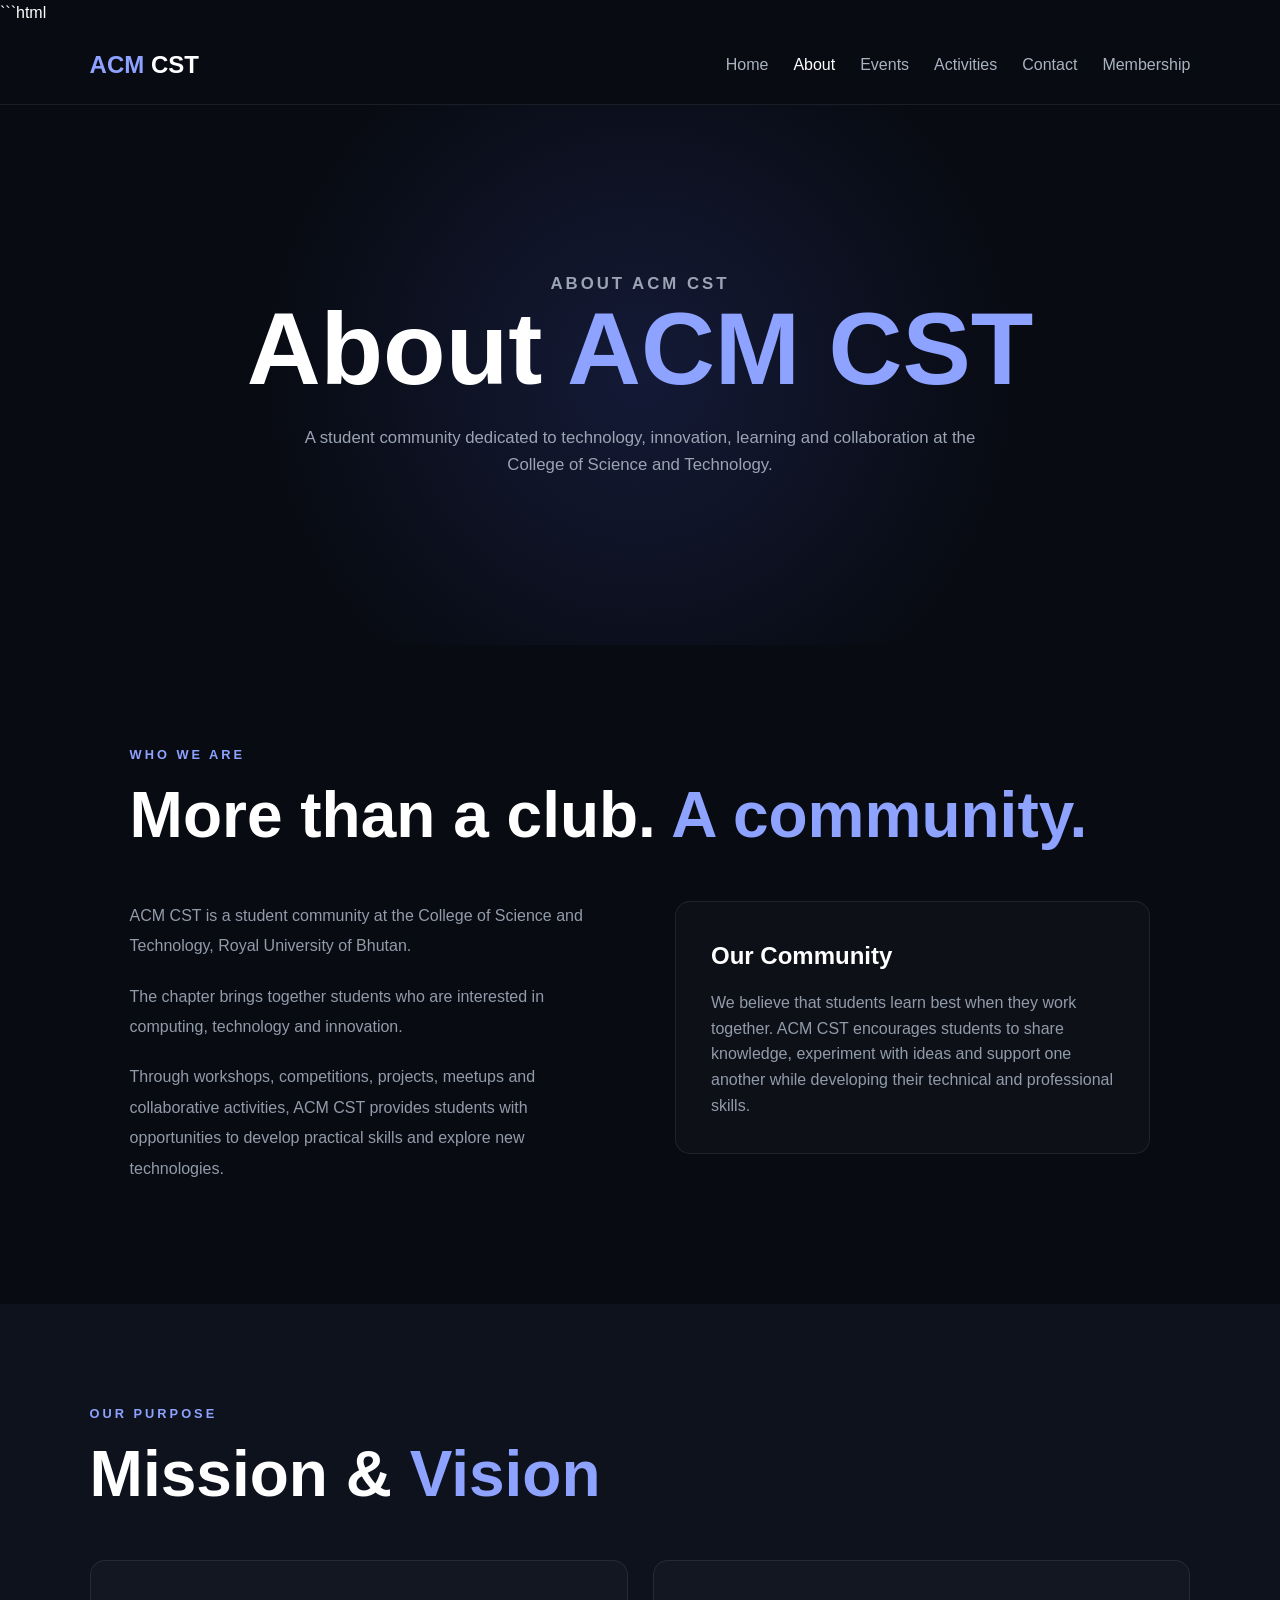
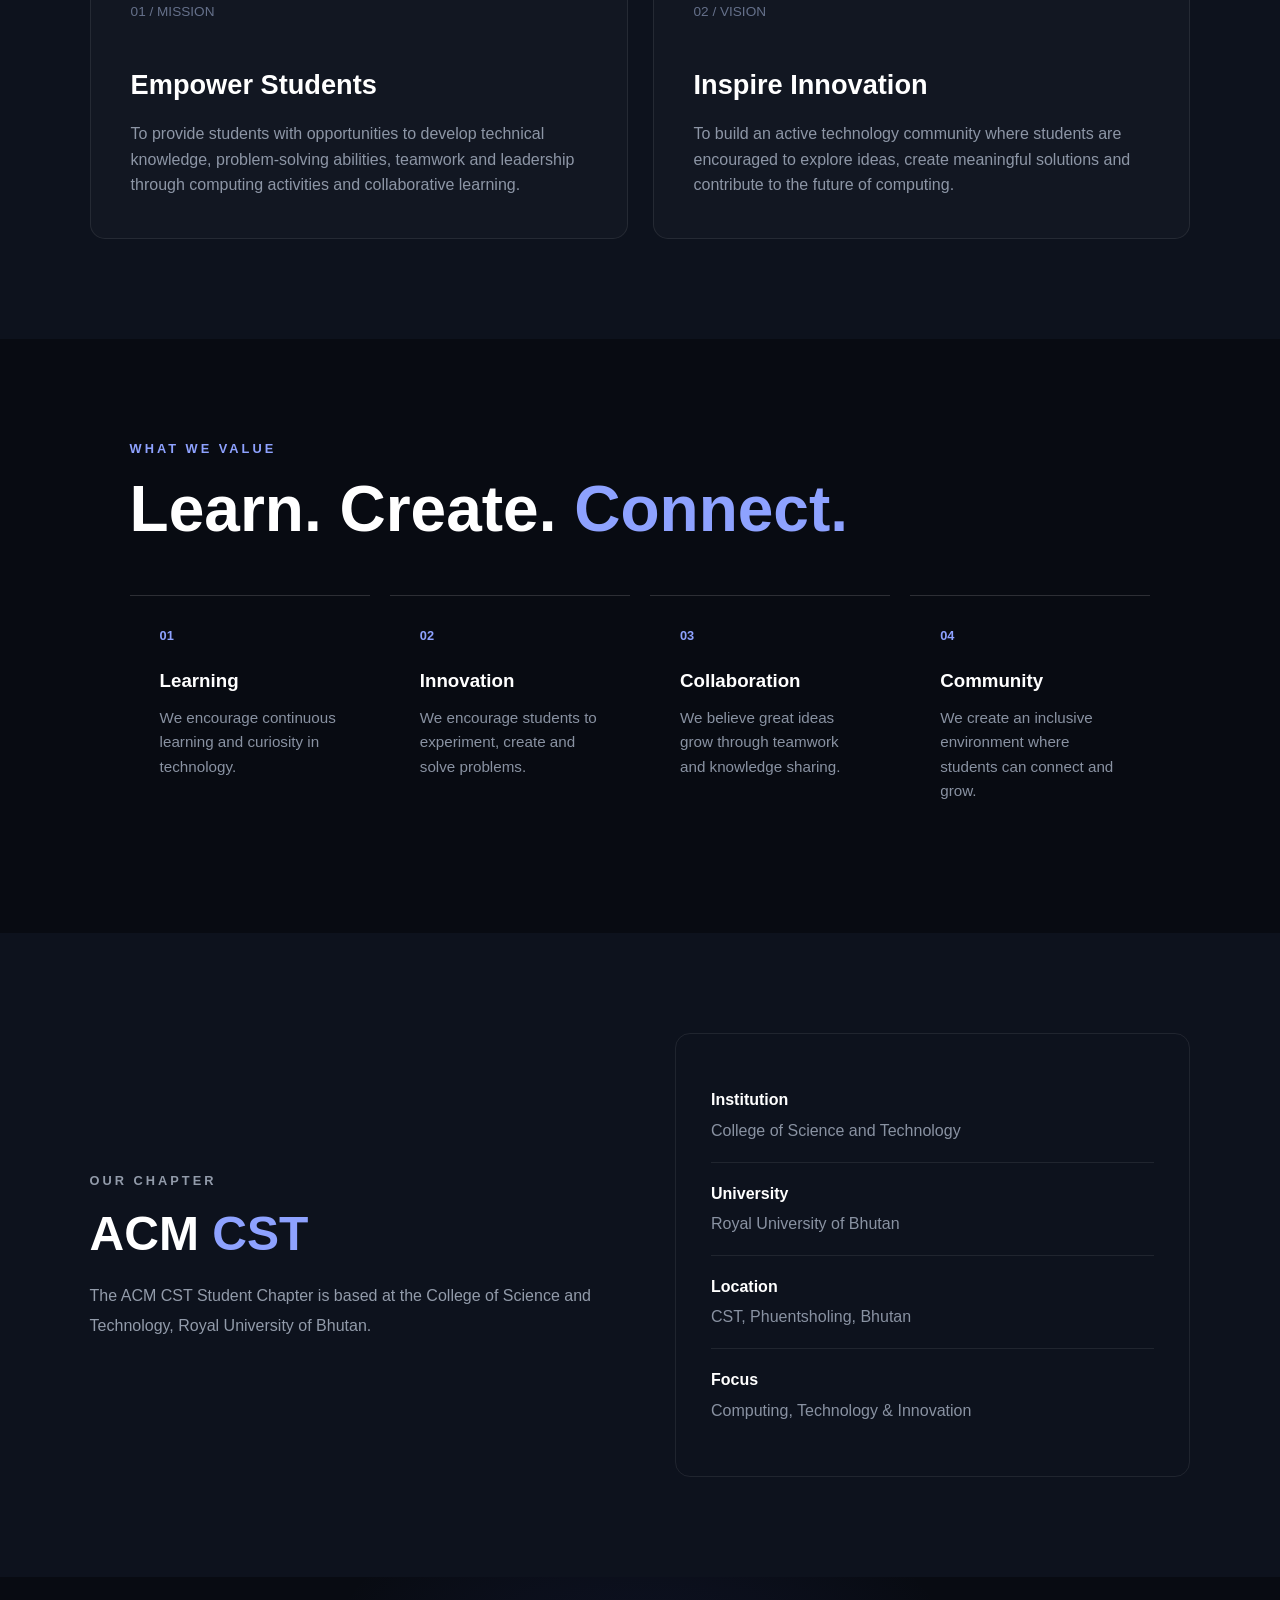
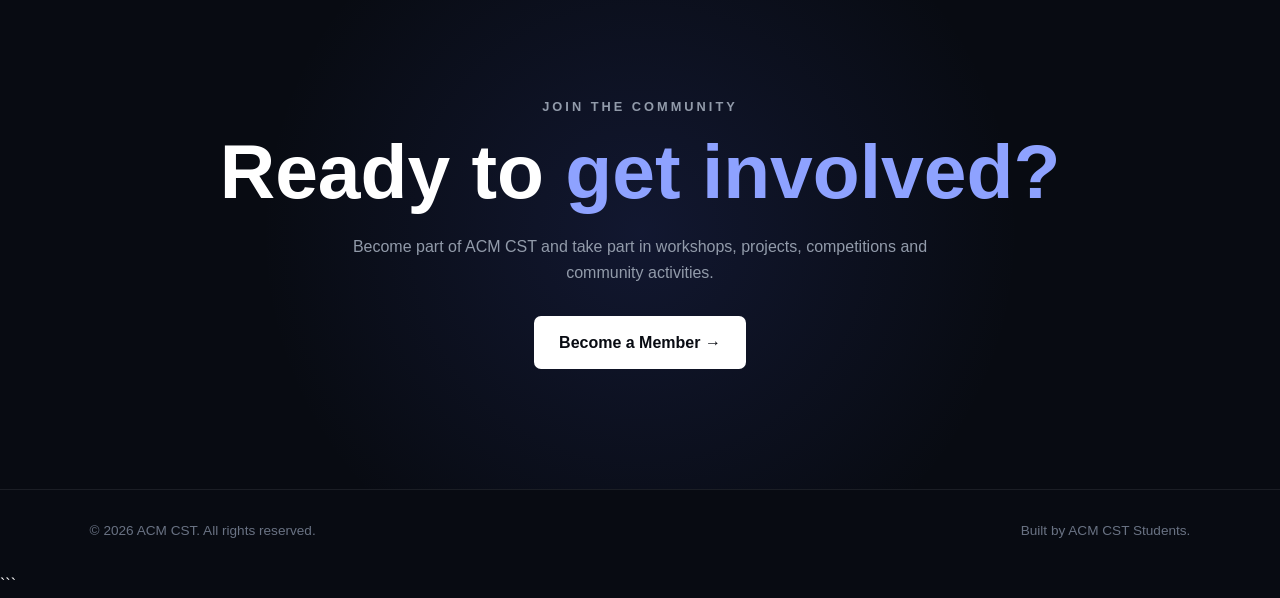
==== about.html @ 953044ff "Add ACM CST about page" ====
```html
<!DOCTYPE html>
<html lang="en">

<head>
    <meta charset="UTF-8">
    <meta name="viewport" content="width=device-width, initial-scale=1.0">

    <title>ACM CST | About</title>

    <style>

        * {
            margin: 0;
            padding: 0;
            box-sizing: border-box;
        }

        html {
            scroll-behavior: smooth;
        }

        body {
            font-family: Arial, Helvetica, sans-serif;
            background: #080b12;
            color: #ffffff;
            line-height: 1.6;
        }

        a {
            color: inherit;
            text-decoration: none;
        }

        /* =========================
           NAVIGATION
        ========================= */

        .navbar {
            padding: 20px 7%;
            border-bottom: 1px solid rgba(255,255,255,0.08);
            background: #080b12;
        }

        .nav-container {
            max-width: 1200px;
            margin: auto;

            display: flex;
            justify-content: space-between;
            align-items: center;
        }

        .logo {
            font-size: 1.5rem;
            font-weight: bold;
        }

        .logo span {
            color: #8ea2ff;
        }

        .nav-links {
            display: flex;
            align-items: center;
            gap: 25px;
        }

        .nav-links a {
            color: #aab2c0;
            transition: 0.3s;
        }

        .nav-links a:hover,
        .nav-links .active {
            color: #ffffff;
        }

        /* =========================
           HERO
        ========================= */

        .hero {
            min-height: 60vh;

            display: flex;
            align-items: center;
            justify-content: center;

            text-align: center;

            padding: 90px 20px;

            background:
                radial-gradient(
                    circle at center,
                    rgba(73,94,220,0.18),
                    transparent 55%
                );
        }

        .hero-content {
            max-width: 850px;
        }

        .eyebrow {
            color: #8ea2ff;
            font-size: 0.8rem;
            font-weight: bold;
            letter-spacing: 3px;
            margin-bottom: 15px;
        }

        .hero h1 {
            font-size: clamp(3.5rem, 8vw, 7rem);
            line-height: 1;
            margin-bottom: 25px;
        }

        .hero h1 span {
            color: #8ea2ff;
        }

        .hero p {
            max-width: 700px;
            margin: auto;
            color: #9ba4b4;
            font-size: 1.05rem;
        }

        /* =========================
           GENERAL SECTION
        ========================= */

        .section {
            max-width: 1200px;
            margin: auto;
            padding: 100px 7%;
        }

        .section-heading {
            margin-bottom: 50px;
        }

        .section-heading h2 {
            font-size: clamp(2.5rem, 5vw, 4rem);
            line-height: 1.1;
        }

        .section-heading h2 span {
            color: #8ea2ff;
        }

        /* =========================
           ABOUT
        ========================= */

        .about-grid {
            display: grid;
            grid-template-columns: 1fr 1fr;
            gap: 70px;
            align-items: start;
        }

        .about-text p {
            color: #929baa;
            margin-bottom: 20px;
            line-height: 1.9;
        }

        .about-card {
            padding: 35px;

            border: 1px solid rgba(255,255,255,0.08);

            border-radius: 15px;

            background: rgba(255,255,255,0.025);
        }

        .about-card h3 {
            font-size: 1.5rem;
            margin-bottom: 15px;
        }

        .about-card p {
            color: #929baa;
        }

        /* =========================
           MISSION / VISION
        ========================= */

        .dark-section {
            max-width: none;
            background: #0d121d;
        }

        .dark-inner {
            max-width: 1200px;
            margin: auto;
        }

        .mission-grid {
            display: grid;
            grid-template-columns: 1fr 1fr;
            gap: 25px;
        }

        .mission-card {
            padding: 40px;

            border: 1px solid rgba(255,255,255,0.08);

            border-radius: 15px;

            background: rgba(255,255,255,0.025);
        }

        .mission-number {
            color: #65708a;
            font-size: 0.85rem;
            margin-bottom: 40px;
        }

        .mission-card h3 {
            font-size: 1.7rem;
            margin-bottom: 15px;
        }

        .mission-card p {
            color: #8d96a6;
        }

        /* =========================
           VALUES
        ========================= */

        .values-grid {
            display: grid;
            grid-template-columns: repeat(4, 1fr);
            gap: 20px;
        }

        .value {
            padding: 30px;

            border-top: 1px solid rgba(255,255,255,0.15);
        }

        .value span {
            display: block;
            color: #8ea2ff;
            font-size: 0.8rem;
            font-weight: bold;
            margin-bottom: 20px;
        }

        .value h3 {
            margin-bottom: 10px;
        }

        .value p {
            color: #8992a2;
            font-size: 0.95rem;
        }

        /* =========================
           ACM CST
        ========================= */

        .chapter {
            max-width: none;
            background: #0d121d;
        }

        .chapter-inner {
            max-width: 1200px;
            margin: auto;

            display: grid;
            grid-template-columns: 1fr 1fr;
            gap: 70px;
            align-items: center;
        }

        .chapter h2 {
            font-size: 3rem;
            line-height: 1.1;
            margin-bottom: 20px;
        }

        .chapter h2 span {
            color: #8ea2ff;
        }

        .chapter p {
            color: #929baa;
            line-height: 1.9;
        }

        .chapter-info {
            padding: 35px;

            border: 1px solid rgba(255,255,255,0.08);

            border-radius: 15px;
        }

        .info-row {
            padding: 18px 0;
            border-bottom: 1px solid rgba(255,255,255,0.08);
        }

        .info-row:last-child {
            border-bottom: none;
        }

        .info-row strong {
            display: block;
            margin-bottom: 5px;
        }

        .info-row span {
            color: #8992a2;
        }

        /* =========================
           CTA
        ========================= */

        .cta {
            padding: 120px 7%;
            text-align: center;

            background:
                radial-gradient(
                    circle at center,
                    rgba(73,94,220,0.15),
                    transparent 55%
                );
        }

        .cta h2 {
            font-size: clamp(2.5rem, 6vw, 5rem);
            line-height: 1;
            margin: 15px 0 25px;
        }

        .cta h2 span {
            color: #8ea2ff;
        }

        .cta p {
            max-width: 650px;
            margin: auto;
            color: #929baa;
        }

        .btn {
            display: inline-block;

            margin-top: 30px;

            padding: 14px 25px;

            border-radius: 7px;

            background: #ffffff;

            color: #080b12;

            font-weight: bold;

            transition: 0.3s;
        }

        .btn:hover {
            transform: translateY(-3px);
        }

        /* =========================
           FOOTER
        ========================= */

        footer {
            padding: 30px 7%;

            border-top: 1px solid rgba(255,255,255,0.08);

            display: flex;
            justify-content: space-between;

            color: #697283;

            font-size: 0.85rem;
        }

        /* =========================
           RESPONSIVE
        ========================= */

        @media (max-width: 850px) {

            .nav-container {
                flex-direction: column;
                gap: 15px;
            }

            .nav-links {
                flex-wrap: wrap;
                justify-content: center;
            }

            .about-grid,
            .mission-grid,
            .chapter-inner {
                grid-template-columns: 1fr;
            }

            .values-grid {
                grid-template-columns: 1fr 1fr;
            }

        }

        @media (max-width: 600px) {

            .section {
                padding: 70px 6%;
            }

            .values-grid {
                grid-template-columns: 1fr;
            }

            footer {
                flex-direction: column;
                gap: 10px;
                text-align: center;
            }

        }

    </style>

</head>

<body>

    <!-- Navigation -->

    <header class="navbar">

        <div class="nav-container">

            <a href="index.html" class="logo">
                <span>ACM</span> CST
            </a>

            <nav class="nav-links">

                <a href="index.html">
                    Home
                </a>

                <a href="about.html" class="active">
                    About
                </a>

                <a href="index.html#events">
                    Events
                </a>

                <a href="index.html#activities">
                    Activities
                </a>

                <a href="index.html#contact">
                    Contact
                </a>

                <a href="membership.html">
                    Membership
                </a>

            </nav>

        </div>

    </header>


    <!-- Hero -->

    <section class="hero">

        <div class="hero-content">

            <p class="eyebrow">
                ABOUT ACM CST
            </p>

            <h1>
                About <span>ACM CST</span>
            </h1>

            <p>
                A student community dedicated to technology,
                innovation, learning and collaboration at the
                College of Science and Technology.
            </p>

        </div>

    </section>


    <!-- About ACM CST -->

    <section class="section">

        <div class="section-heading">

            <p class="eyebrow">
                WHO WE ARE
            </p>

            <h2>
                More than a club.
                <span>A community.</span>
            </h2>

        </div>


        <div class="about-grid">

            <div class="about-text">

                <p>
                    ACM CST is a student community at the
                    College of Science and Technology,
                    Royal University of Bhutan.
                </p>

                <p>
                    The chapter brings together students
                    who are interested in computing,
                    technology and innovation.
                </p>

                <p>
                    Through workshops, competitions,
                    projects, meetups and collaborative
                    activities, ACM CST provides students
                    with opportunities to develop practical
                    skills and explore new technologies.
                </p>

            </div>


            <div class="about-card">

                <h3>
                    Our Community
                </h3>

                <p>
                    We believe that students learn best
                    when they work together. ACM CST
                    encourages students to share knowledge,
                    experiment with ideas and support one
                    another while developing their technical
                    and professional skills.
                </p>

            </div>

        </div>

    </section>


    <!-- Mission and Vision -->

    <section class="section dark-section">

        <div class="dark-inner">

            <div class="section-heading">

                <p class="eyebrow">
                    OUR PURPOSE
                </p>

                <h2>
                    Mission & <span>Vision</span>
                </h2>

            </div>


            <div class="mission-grid">

                <div class="mission-card">

                    <div class="mission-number">
                        01 / MISSION
                    </div>

                    <h3>
                        Empower Students
                    </h3>

                    <p>
                        To provide students with opportunities
                        to develop technical knowledge,
                        problem-solving abilities, teamwork
                        and leadership through computing
                        activities and collaborative learning.
                    </p>

                </div>


                <div class="mission-card">

                    <div class="mission-number">
                        02 / VISION
                    </div>

                    <h3>
                        Inspire Innovation
                    </h3>

                    <p>
                        To build an active technology community
                        where students are encouraged to explore
                        ideas, create meaningful solutions and
                        contribute to the future of computing.
                    </p>

                </div>

            </div>

        </div>

    </section>


    <!-- Values -->

    <section class="section">

        <div class="section-heading">

            <p class="eyebrow">
                WHAT WE VALUE
            </p>

            <h2>
                Learn. Create. <span>Connect.</span>
            </h2>

        </div>


        <div class="values-grid">

            <div class="value">

                <span>
                    01
                </span>

                <h3>
                    Learning
                </h3>

                <p>
                    We encourage continuous learning
                    and curiosity in technology.
                </p>

            </div>


            <div class="value">

                <span>
                    02
                </span>

                <h3>
                    Innovation
                </h3>

                <p>
                    We encourage students to experiment,
                    create and solve problems.
                </p>

            </div>


            <div class="value">

                <span>
                    03
                </span>

                <h3>
                    Collaboration
                </h3>

                <p>
                    We believe great ideas grow through
                    teamwork and knowledge sharing.
                </p>

            </div>


            <div class="value">

                <span>
                    04
                </span>

                <h3>
                    Community
                </h3>

                <p>
                    We create an inclusive environment
                    where students can connect and grow.
                </p>

            </div>

        </div>

    </section>


    <!-- Chapter -->

    <section class="section chapter">

        <div class="chapter-inner">

            <div>

                <p class="eyebrow">
                    OUR CHAPTER
                </p>

                <h2>
                    ACM <span>CST</span>
                </h2>

                <p>
                    The ACM CST Student Chapter is based at
                    the College of Science and Technology,
                    Royal University of Bhutan.
                </p>

            </div>


            <div class="chapter-info">

                <div class="info-row">

                    <strong>
                        Institution
                    </strong>

                    <span>
                        College of Science and Technology
                    </span>

                </div>


                <div class="info-row">

                    <strong>
                        University
                    </strong>

                    <span>
                        Royal University of Bhutan
                    </span>

                </div>


                <div class="info-row">

                    <strong>
                        Location
                    </strong>

                    <span>
                        CST, Phuentsholing, Bhutan
                    </span>

                </div>


                <div class="info-row">

                    <strong>
                        Focus
                    </strong>

                    <span>
                        Computing, Technology & Innovation
                    </span>

                </div>

            </div>

        </div>

    </section>


    <!-- CTA -->

    <section class="cta">

        <p class="eyebrow">
            JOIN THE COMMUNITY
        </p>

        <h2>
            Ready to <span>get involved?</span>
        </h2>

        <p>
            Become part of ACM CST and take part in
            workshops, projects, competitions and
            community activities.
        </p>

        <a
            href="membership.html"
            class="btn"
        >
            Become a Member →
        </a>

    </section>


    <!-- Footer -->

    <footer>

        <p>
            © 2026 ACM CST. All rights reserved.
        </p>

        <p>
            Built by ACM CST Students.
        </p>

    </footer>

</body>

</html>
```
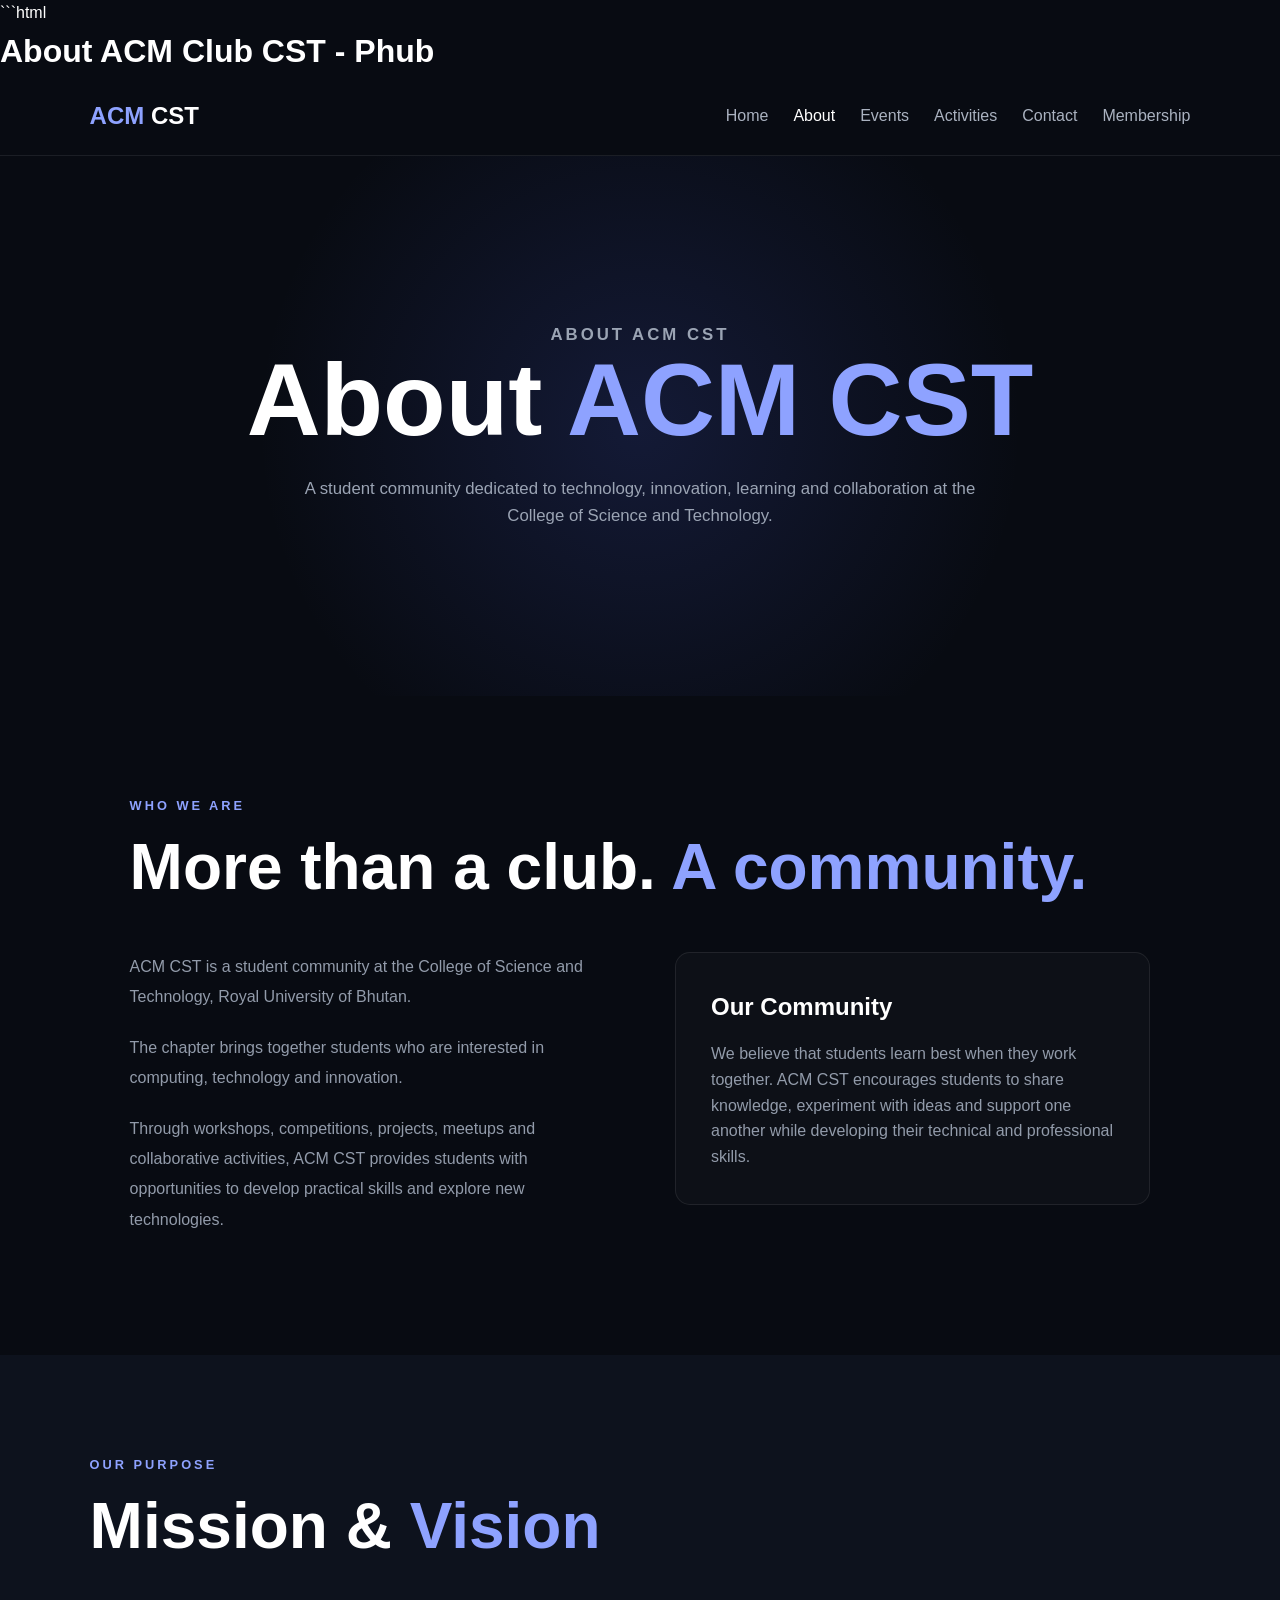
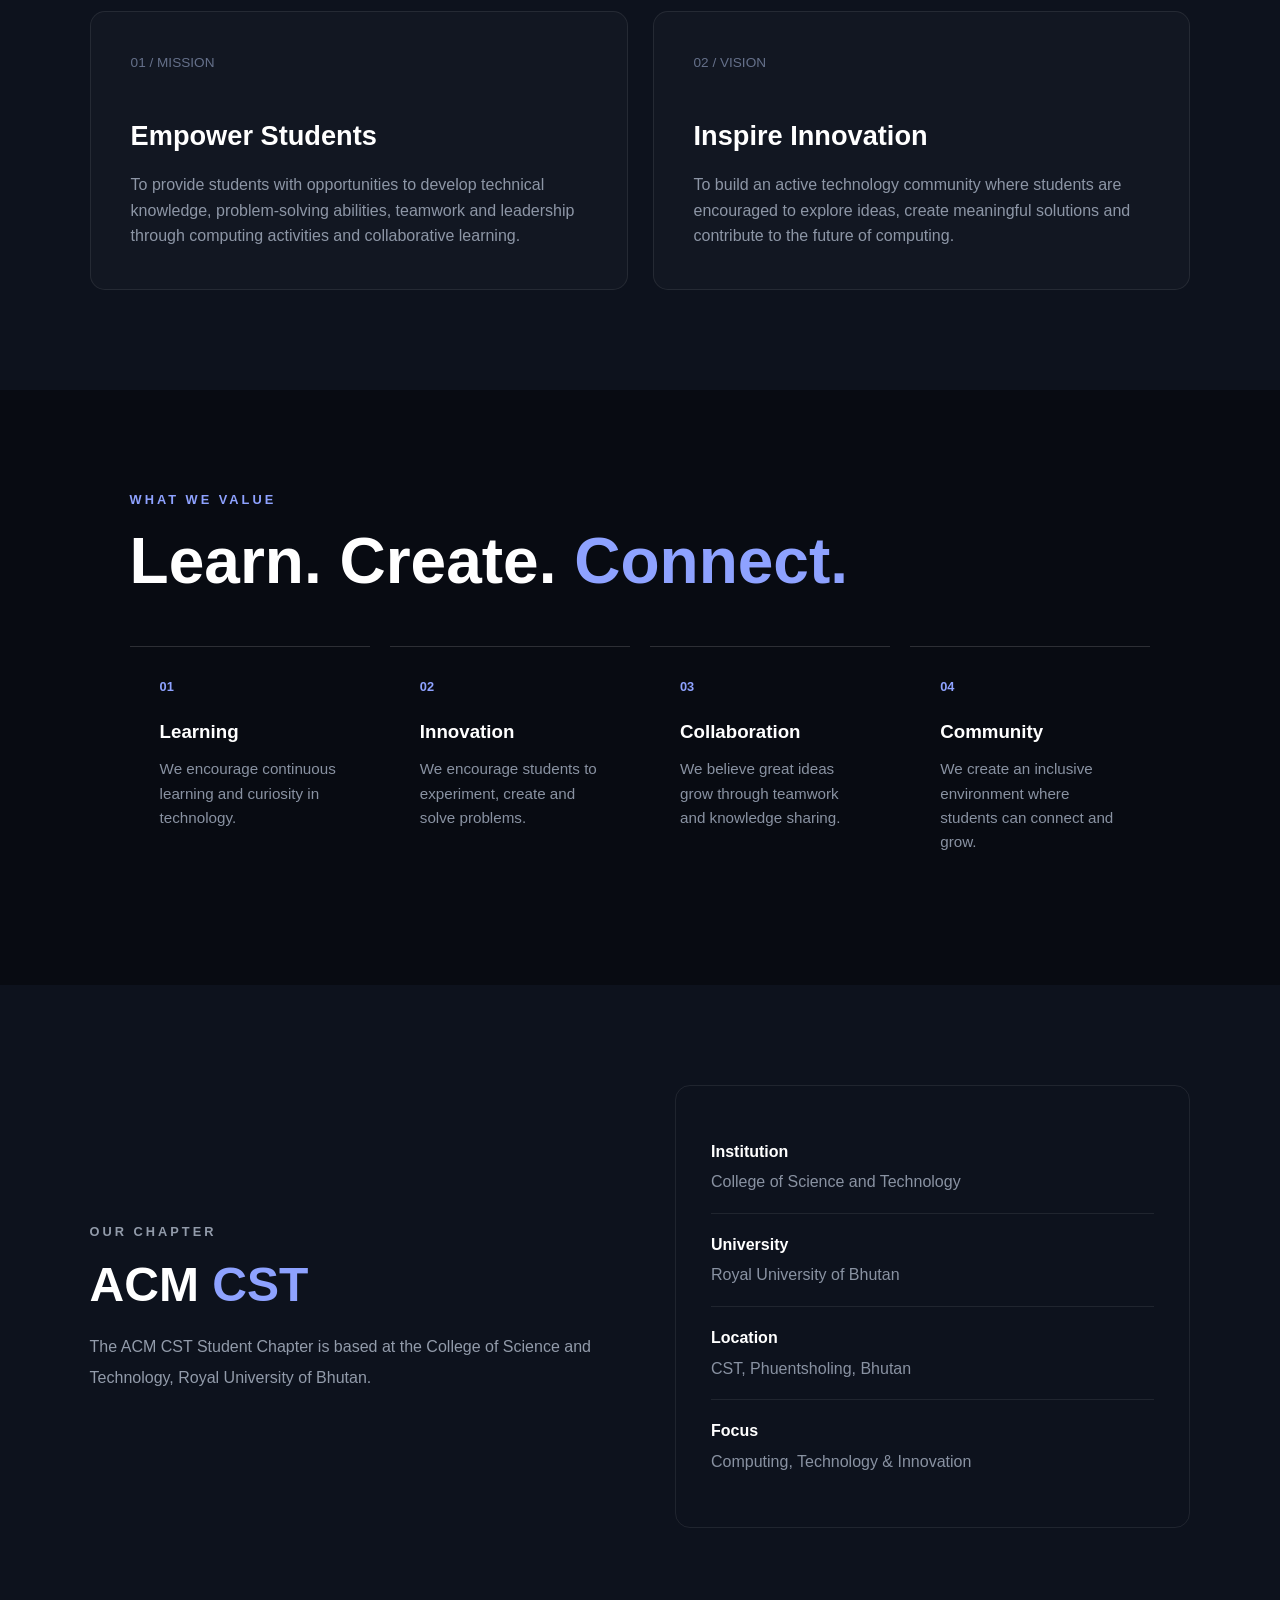
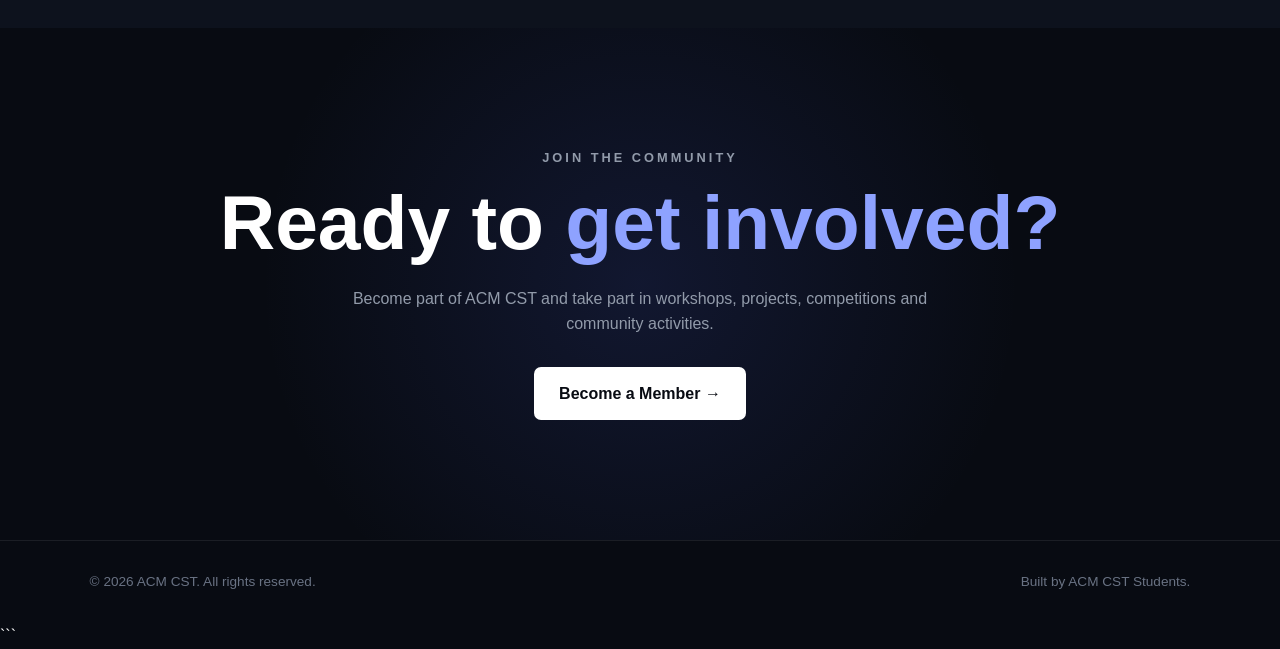
==== commit 23b52f9e: "Update About page by Phub" ====
--- a/about.html
+++ b/about.html
@@ -7,6 +7,7 @@
     <meta name="viewport" content="width=device-width, initial-scale=1.0">
 
     <title>ACM CST | About</title>
+    <h1>About ACM Club CST - Phub</h1>
 
     <style>
 
@@ -33,7 +34,7 @@
         }
 
         /* =========================
-           NAVIGATION
+           NAVIGATION...
         ========================= */
 
         .navbar {
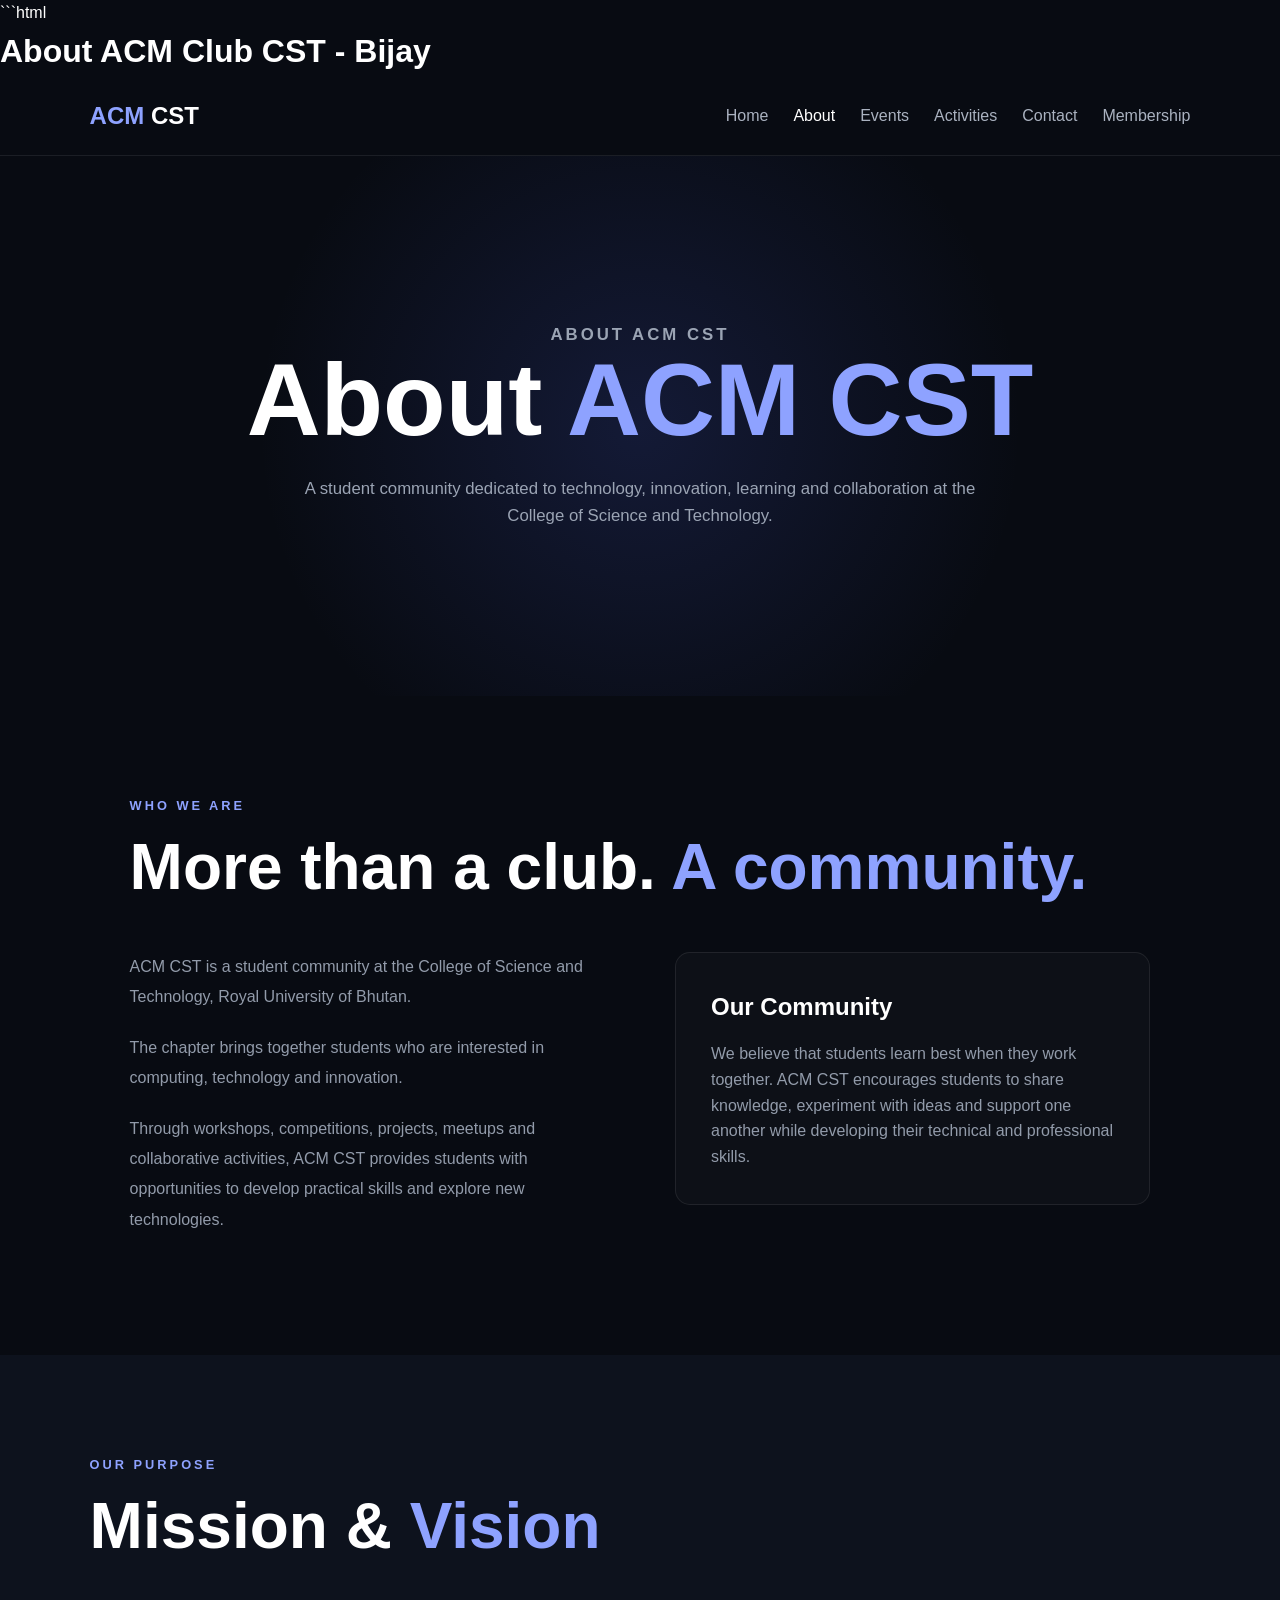
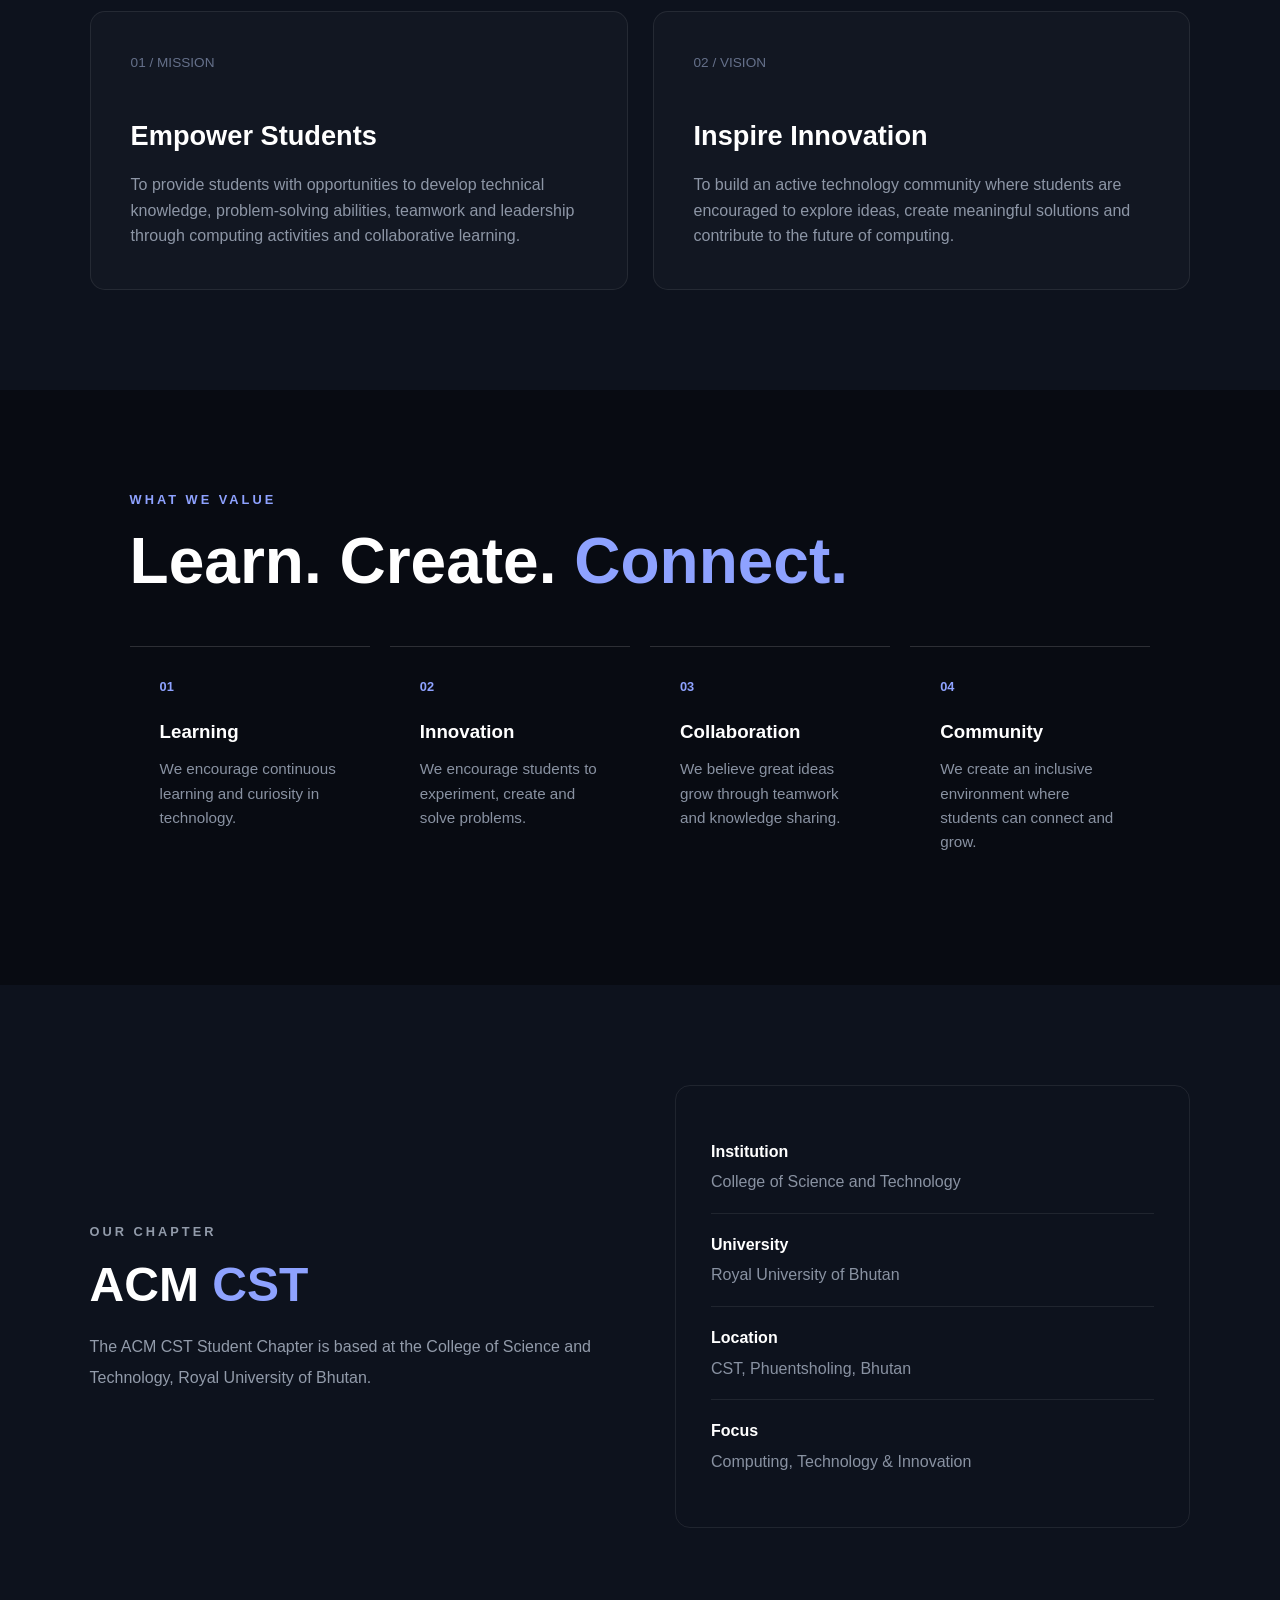
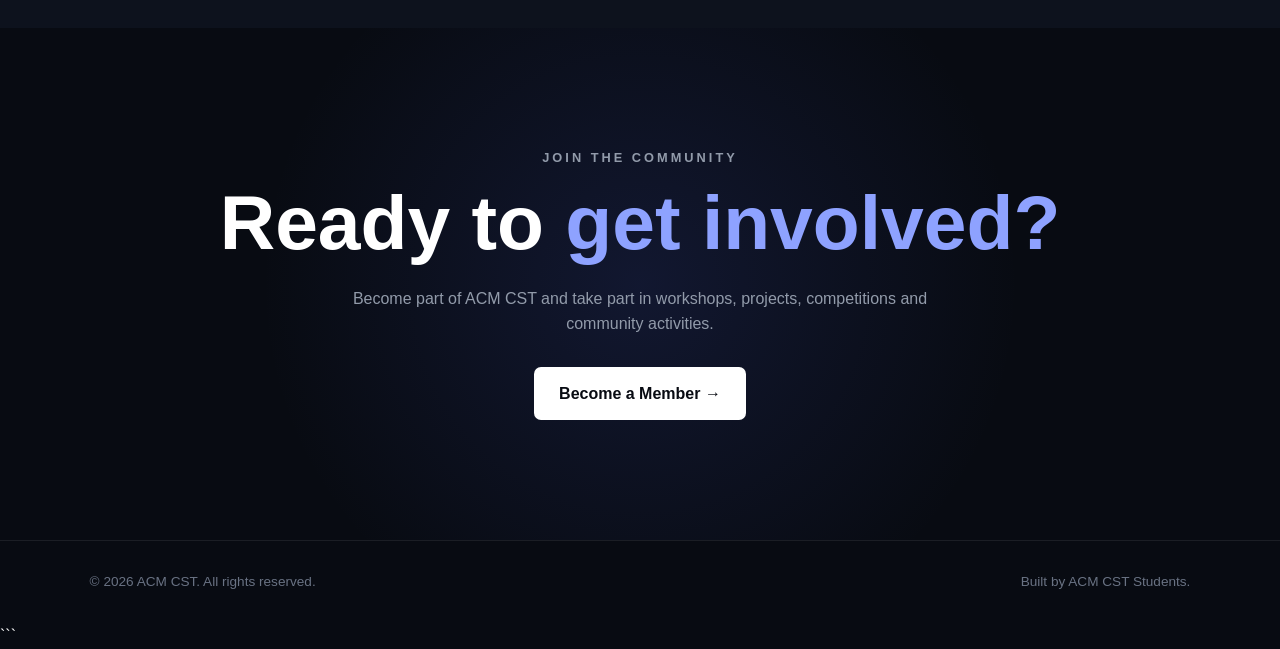
==== commit fc000e9d: "Update About page by Bijay" ====
--- a/about.html
+++ b/about.html
@@ -7,8 +7,7 @@
     <meta name="viewport" content="width=device-width, initial-scale=1.0">
 
     <title>ACM CST | About</title>
-    <h1>About ACM Club CST - Phub</h1>
-
+    <h1>About ACM Club CST - Bijay</h1>
     <style>
 
         * {
